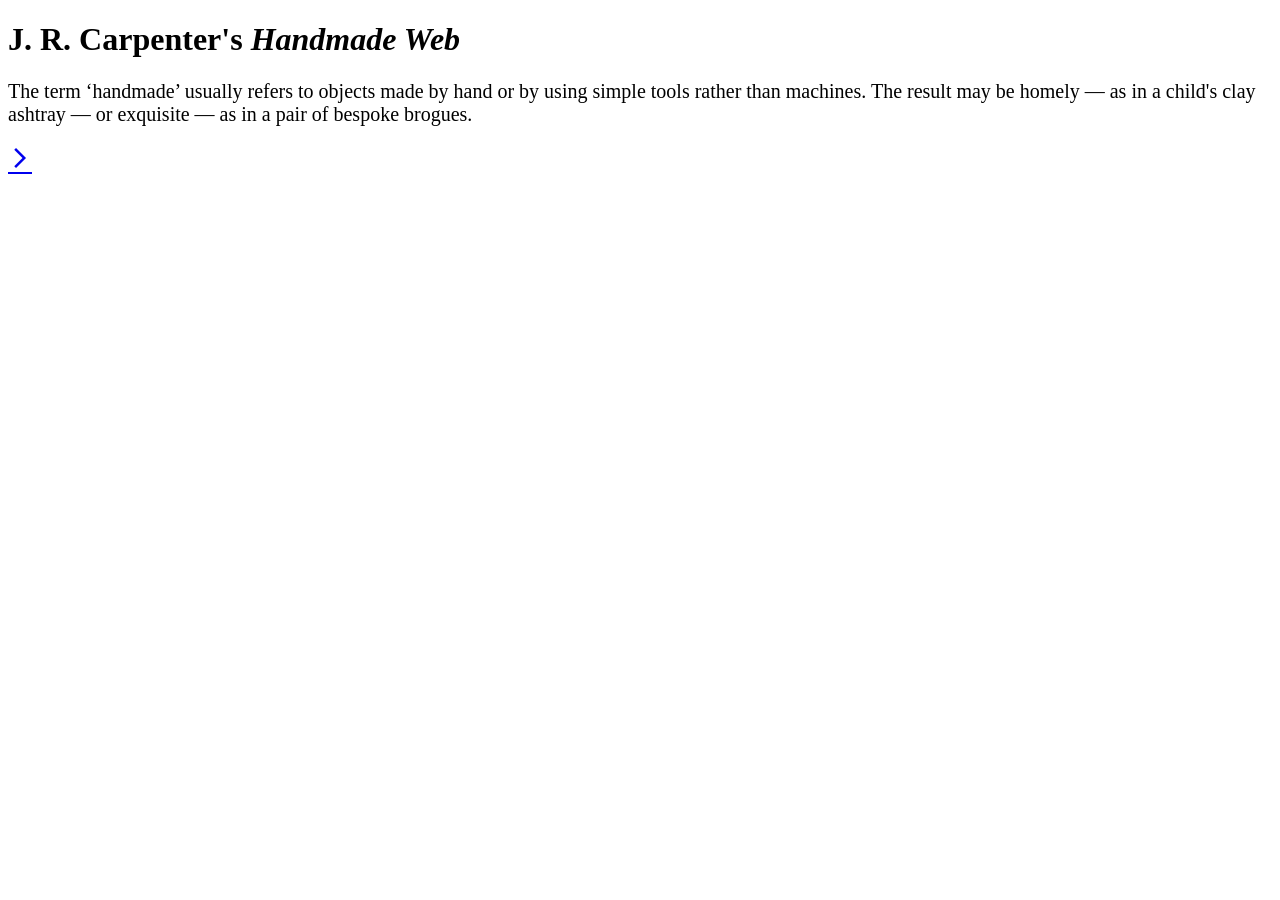
==== exercise-2/index.html @ ff5e2dfc "Exercise 2" ====
<!DOCTYPE html>
<html lang="en">
<head>
    <meta charset="UTF-8">
    <meta name="viewport" content="width=device-width, initial-scale=1.0">
    <title>Exercise 2</title>
    <link rel="stylesheet" href="style.css">
    <link rel="stylesheet" href="https://fonts.googleapis.com/css2?family=Material+Symbols+Outlined:opsz,wght,FILL,GRAD@20..48,100..700,0..1,-50..200&icon_names=arrow_forward_ios" />
</head>
<body>
    <h1>J. R. Carpenter's <i>Handmade Web</i></h1>
    <p>
        The term &lsquo;handmade&rsquo; usually refers to objects made by hand or 
        by using simple tools rather than machines. The result may be homely
         &mdash; as in a child's clay ashtray &mdash; or exquisite &mdash; as in
        a pair of bespoke brogues. 
    </p>
    <span class="material-symbols-outlined"><a href="page-2/index.html">arrow_forward_ios</a></span>
</body>
</html>
---- exercise-2/style.css ----
p {
    text-align:left;
    font-size: 20px;
    /*max-width: 700px;*/
    align-items: center;

}
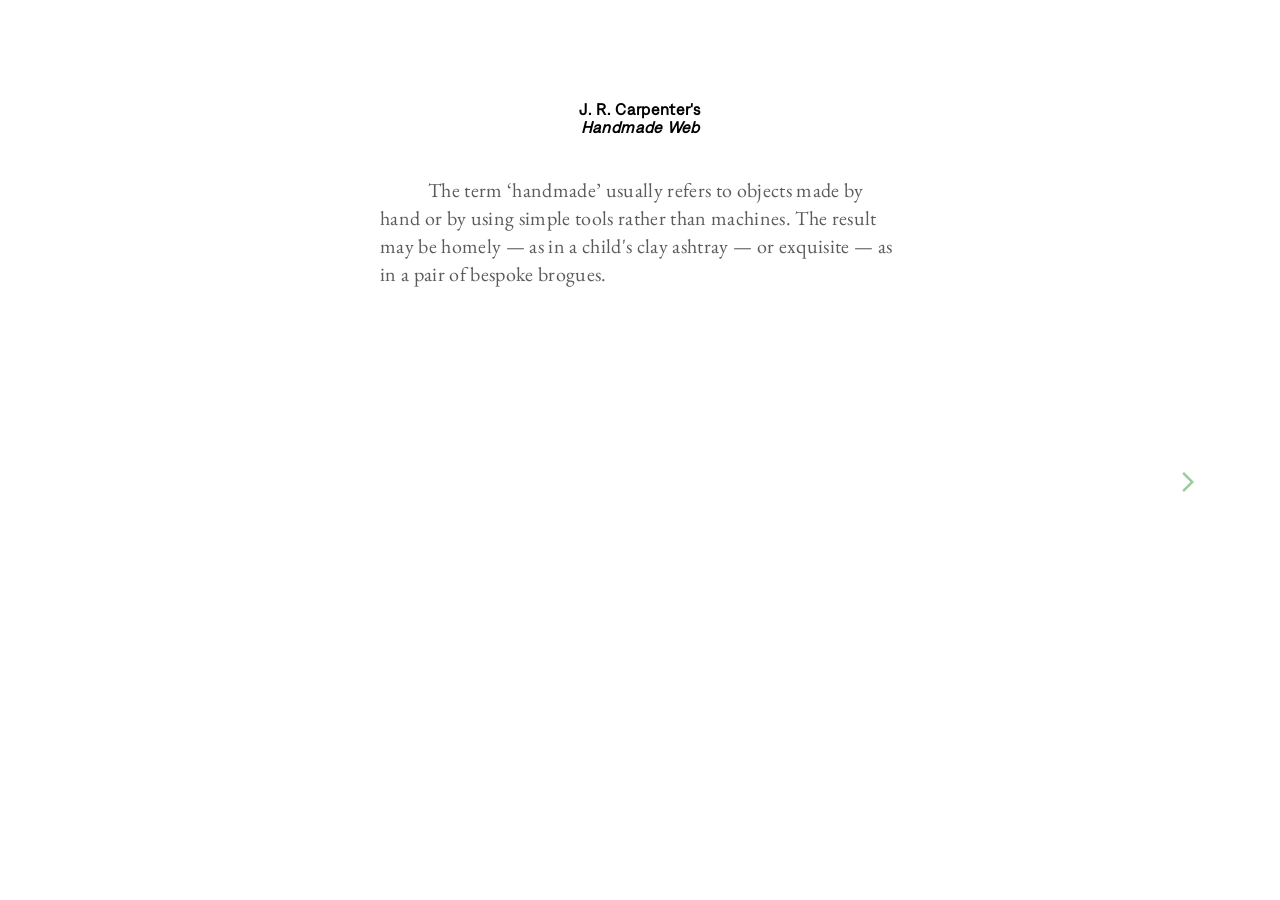
==== commit bef0e40f: "updated css" ====
--- a/exercise-2/index.html
+++ b/exercise-2/index.html
@@ -10,11 +10,13 @@
 <body>
     <h1>J. R. Carpenter's <i>Handmade Web</i></h1>
     <p>
-        The term &lsquo;handmade&rsquo; usually refers to objects made by hand or 
-        by using simple tools rather than machines. The result may be homely
-         &mdash; as in a child's clay ashtray &mdash; or exquisite &mdash; as in
-        a pair of bespoke brogues. 
+            The term &lsquo;handmade&rsquo; usually refers to objects made by hand or 
+            by using simple tools rather than machines. The result may be homely
+            &mdash; as in a child's clay ashtray &mdash; or exquisite &mdash; as in
+            a pair of bespoke brogues. 
     </p>
-    <span class="material-symbols-outlined"><a href="page-2/index.html">arrow_forward_ios</a></span>
+    <div class="container-arrow-right">
+    <span class="material-symbols-outlined arrow"><a href="page-2/index.html">arrow_forward_ios</a></span>
+    </div>
 </body>
 </html>
--- a/exercise-2/style.css
+++ b/exercise-2/style.css
@@ -1,8 +1,135 @@
+
+@font-face {
+    font-family: 'Garamond';
+    src: url(fonts/EBGaramond-VariableFont_wght.ttf);
+}
+
+@font-face {
+    font-family: 'Garamond-Italic';
+    src: url(fonts/EBGaramond-Italic-VariableFont_wght.ttf);
+}
+
+@font-face {
+    font-family: 'Denim';
+    src: url(fonts/DenimINK-TRIAL-Regular.otf);
+}
+
+* {
+    margin: 0px;
+    padding: 0px;
+    box-sizing: border-box;
+    /* border: 1px dotted blue; */
+}
+
+body {
+    padding-top: 100px;
+}
+
+a {
+    text-decoration: none;
+    cursor: pointer;
+    color: rgb(154, 203, 154);
+}
 
 p {
     text-align:left;
     font-size: 20px;
     /*max-width: 700px;*/
     align-items: center;
+    width: 100%;
+    max-width: 520px;
+    line-height: 140%;
+    font-family: 'Garamond';
+    text-indent: 48px;
+    letter-spacing: 0.25pt;
+    color: rgba(0, 0, 0, 0.646);
+    position: flex;
 
+}
+
+body {
+    width: 100vw;
+    height: auto;
+    display: flex;
+    align-items: center;
+    flex-direction: column;
+    gap: 20px;
+    position: relative;
+    padding: 20px;
+    padding-top: 80px;
+    padding-bottom: 80px;
+    float: none;
+
+}
+
+
+h1 {
+    width: 100%;
+    display: flex;
+    flex-direction: column;
+    justify-content: center;
+    align-items: center;
+    padding: 20px;
+    text-decoration: none;
+    color: black;
+    font-family: 'Denim';
+    letter-spacing: 0.5pt;
+    font-size: 12pt;
+    top: 0px;
+    background-color: white;
+}
+
+h2 {
+    text-align:left;
+    font-size: 20px;
+    align-items: center;
+    width: 100%;
+    max-width: 520px;
+    line-height: 120%;
+    font-family: 'Garamond-Italic';
+    text-indent: 48px;
+    font-weight: normal;
+    padding-bottom: 20px;
+}
+
+.arrow {
+    display: flex;
+    justify-content: center;
+    align-items: center;
+    padding: 20px;
+    width: 100px;
+    height: 100px;
+    position: relative;
+    z-index: 4;
+}
+
+.container {
+    justify-content: end;
+    display: flex;
+    width: 100vw;
+    justify-content: flex-end;
+    padding: 16px;
+    box-sizing: border-box;
+}
+
+.container-arrow-right {
+    position: fixed;
+    right: 24px;
+    top: 50%;
+    display: flex;
+    align-items: center;
+    justify-content: center;
+    z-index: 10;
+    box-sizing: border-box;
+}
+
+.container-arrow-left {
+    position: fixed;
+    left: 60px;
+    top: 50%;
+    display: flex;
+    align-items: center;
+    justify-content: center;
+    z-index: 10;
+    box-sizing: border-box;
 }
